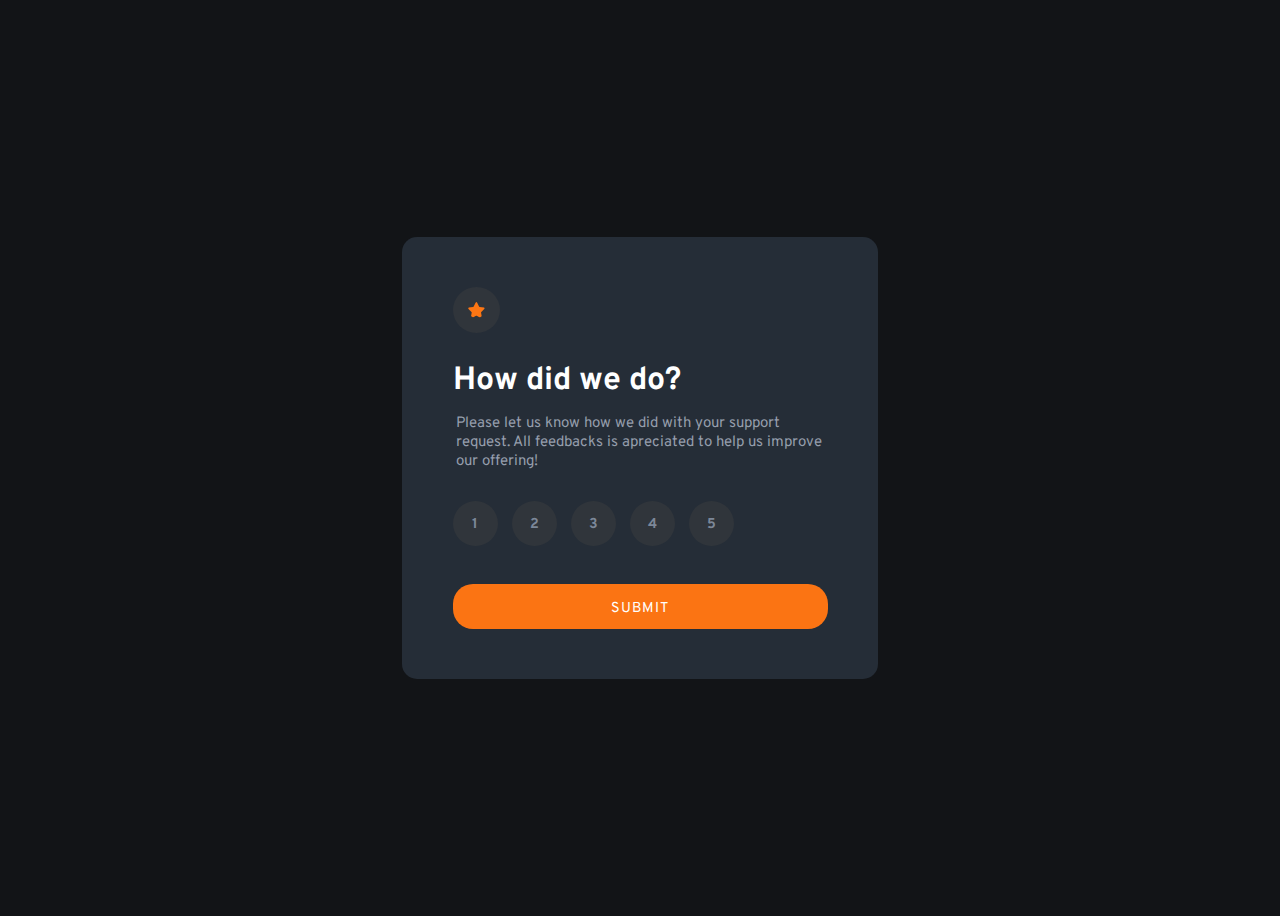
==== index.html @ c48a586d "Initial commit" ====
<!DOCTYPE html>
<html lang="en">
<head>
    <meta charset="UTF-8">
    <meta name="viewport" content="width=device-width, initial-scale=1.0">
    <link rel="stylesheet" href="css/style.css">
    <title>Avaliacao</title>
</head>
<body>
    <main>
        <svg width="17" height="16" xmlns="http://www.w3.org/2000/svg" class="icone"><path d="m9.067.43 1.99 4.031c.112.228.33.386.58.422l4.45.647a.772.772 0 0 1 .427 1.316l-3.22 3.138a.773.773 0 0 0-.222.683l.76 4.431a.772.772 0 0 1-1.12.813l-3.98-2.092a.773.773 0 0 0-.718 0l-3.98 2.092a.772.772 0 0 1-1.119-.813l.76-4.431a.77.77 0 0 0-.222-.683L.233 6.846A.772.772 0 0 1 .661 5.53l4.449-.647a.772.772 0 0 0 .58-.422L7.68.43a.774.774 0 0 1 1.387 0Z" fill="#FC7614"/></svg>
        <h1>How did we do?</h1>
        <p>Please let us know how we did with your support request. All feedbacks is apreciated to help us improve our offering!</p>
        <label>
            <input type="radio" name="selecao" id="um" class="radio"  value="1">
            <span class="numradio">1</span>
        </label>
        <label>
            <input type="radio" name="selecao" id="dois" class="radio" value="2">
            <span class="numradio">2</span>
        </label>
        <label>
            <input type="radio" name="selecao" id="tres" class="radio" value="3">
            <span class="numradio">3</span>
        </label>
        <label>
            <input type="radio" name="selecao" id="quatro" class="radio" value="4">
            <span class="numradio">4</span>
        </label>
        <label>
            <input type="radio" name="selecao" id="cinco" class="radio" value="5">
            <span class="numradio">5</span>
        </label>
        <br>
        <button class="btn">Submit</button>
    </main>
</body>
</html>
---- css/style.css ----
@import url(https://fonts.googleapis.com/css2?family=Overpass:wght@100;200;300;400;500;600;800;900&display=swap);


:root{
    --font1:'Overpass', sans-serif;
    --laranja: hsl(25, 97%, 53%);
    --White: hsl(0, 0%, 100%);
    --LightGrey: hsl(217, 12%, 63%);
    --MediumGrey: hsl(216, 12%, 54%);
    --darkGrey: hsl(213, 10%, 21%);
    --DarkBlue: hsl(213, 19%, 18%);
    --VeryDarkBlue: hsl(216, 12%, 8%);
}

body {
    background: var(--VeryDarkBlue) ;
    font-family: var(--font1);
    height: 100vh;
    display: flex;
    align-items: center;
    justify-content: center;
}

main{
    background-color: var(--DarkBlue);
    padding: 4%;
    margin: 1%;
    max-width: 375px;
    border-radius: 15px;
}

.icone{
    background-color: var(--darkGrey);
    border-radius: 50%;
    padding: 4%;
}

h1{
    color: var(--White);
    font-weight: 700;
    margin-bottom: -5px;
}

p{
    color: var(--LightGrey);
    font-size: 15px;
    padding: 1%;
    margin-bottom: 7%;
}

.radio{
    display: none;
}

.numradio{
    display: inline-block;
    width: 45px;
    height: 45px;
    border-radius: 50%;
    background-color: var(--darkGrey);
    text-align: center;
    line-height: 47px;
    cursor: pointer;
    margin-right: 10px;
    color: var(--MediumGrey);
    font-weight: bold;
    font-size: .9em;

}

.radio:checked + .numradio {
    background-color: var(--LightGrey);
    color: white;
}

.radio:hover + .numradio{
    color: white;
    background-color: var(--laranja);
}

.btn{
    font-family: var(--font1);
    font-weight: 400;
    text-transform: uppercase;
    font-size: .9em;
    color: white;
    border: none;
    border-radius: 20px;
    background-color: var(--laranja);
    margin-top: 10%;
    height: 45px;
    padding: 4%;
    width: 100%;
    text-align: center;
    letter-spacing: 1px;
}

.btn:hover{
    transition: .2s;
    background-color: white;
    color: var(--laranja);
    font-weight: bold;
}

.imagem{
    display: flex;
    width: 100%;
    align-content: center;
    justify-content: center;

}

.agradecimento{
    text-align: center;
}

.mainAgra{
    display: relative;
}

.nota{
    display: none;
    width: 60%;
    margin-top: 5%;
    margin-left: 19%;
    color: var(--laranja);
    background-color: var(--darkGrey);
    padding: 2%;
    border-radius: 15px;
    text-align: center;
}
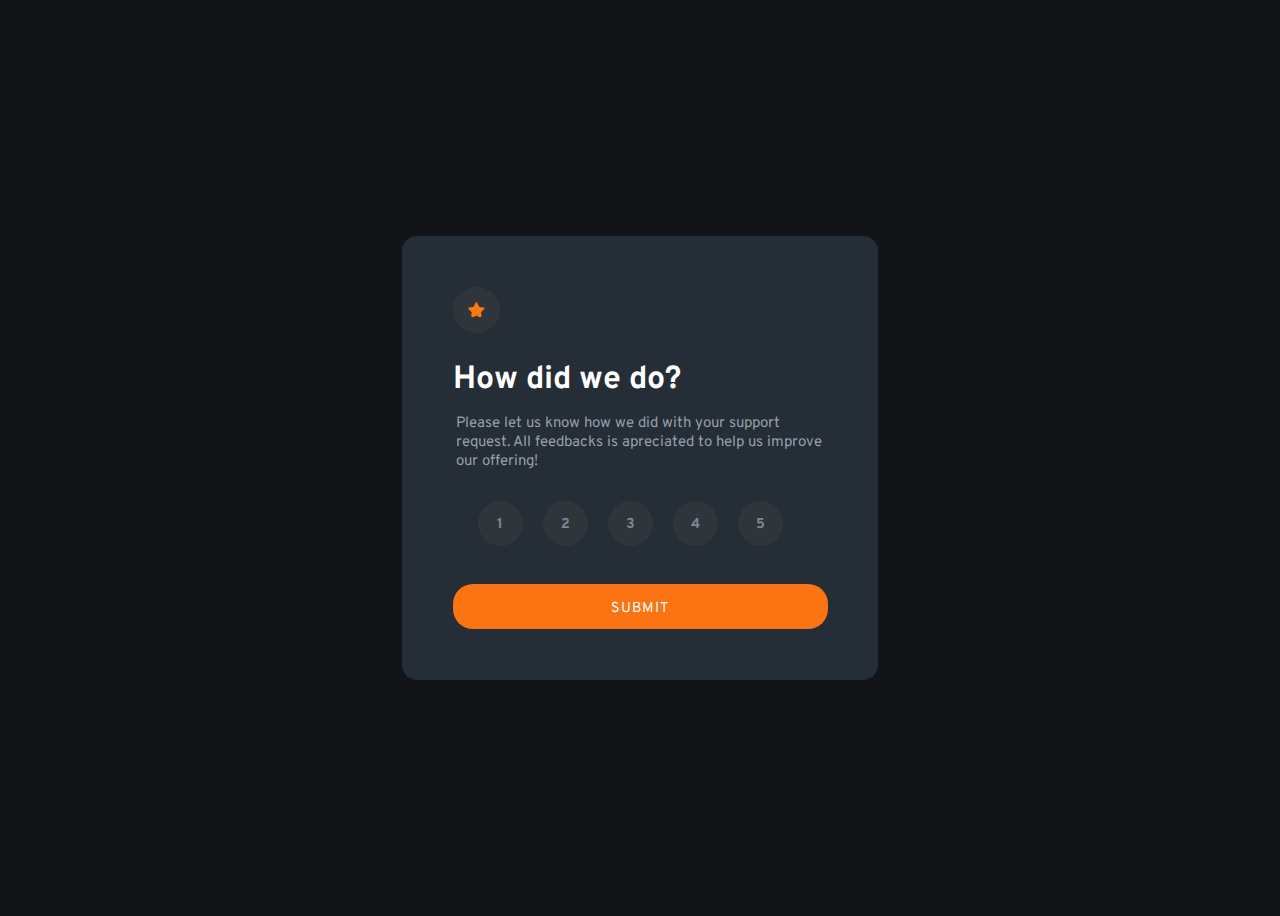
==== commit 92189bee: "." ====
--- a/index.html
+++ b/index.html
@@ -11,26 +11,28 @@
         <svg width="17" height="16" xmlns="http://www.w3.org/2000/svg" class="icone"><path d="m9.067.43 1.99 4.031c.112.228.33.386.58.422l4.45.647a.772.772 0 0 1 .427 1.316l-3.22 3.138a.773.773 0 0 0-.222.683l.76 4.431a.772.772 0 0 1-1.12.813l-3.98-2.092a.773.773 0 0 0-.718 0l-3.98 2.092a.772.772 0 0 1-1.119-.813l.76-4.431a.77.77 0 0 0-.222-.683L.233 6.846A.772.772 0 0 1 .661 5.53l4.449-.647a.772.772 0 0 0 .58-.422L7.68.43a.774.774 0 0 1 1.387 0Z" fill="#FC7614"/></svg>
         <h1>How did we do?</h1>
         <p>Please let us know how we did with your support request. All feedbacks is apreciated to help us improve our offering!</p>
-        <label>
-            <input type="radio" name="selecao" id="um" class="radio"  value="1">
-            <span class="numradio">1</span>
-        </label>
-        <label>
-            <input type="radio" name="selecao" id="dois" class="radio" value="2">
-            <span class="numradio">2</span>
-        </label>
-        <label>
-            <input type="radio" name="selecao" id="tres" class="radio" value="3">
-            <span class="numradio">3</span>
-        </label>
-        <label>
-            <input type="radio" name="selecao" id="quatro" class="radio" value="4">
-            <span class="numradio">4</span>
-        </label>
-        <label>
-            <input type="radio" name="selecao" id="cinco" class="radio" value="5">
-            <span class="numradio">5</span>
-        </label>
+        <div class="avaliacao">
+            <label>
+                <input type="radio" name="selecao" id="um" class="radio"  value="1">
+                <span class="numradio">1</span>
+            </label>
+            <label>
+                <input type="radio" name="selecao" id="dois" class="radio" value="2">
+                <span class="numradio">2</span>
+            </label>
+            <label>
+                <input type="radio" name="selecao" id="tres" class="radio" value="3">
+                <span class="numradio">3</span>
+            </label>
+            <label>
+                <input type="radio" name="selecao" id="quatro" class="radio" value="4">
+                <span class="numradio">4</span>
+            </label>
+            <label>
+                <input type="radio" name="selecao" id="cinco" class="radio" value="5">
+                <span class="numradio">5</span>
+            </label>
+        </div>
         <br>
         <button class="btn">Submit</button>
     </main>
--- a/css/style.css
+++ b/css/style.css
@@ -48,6 +48,11 @@
     margin-bottom: 7%;
 }
 
+.avaliacao{
+    display: flex;
+    justify-content: center;
+}
+
 .radio{
     display: none;
 }
@@ -61,7 +66,7 @@
     text-align: center;
     line-height: 47px;
     cursor: pointer;
-    margin-right: 10px;
+    margin-right: 20px;
     color: var(--MediumGrey);
     font-weight: bold;
     font-size: .9em;
@@ -87,7 +92,7 @@
     border: none;
     border-radius: 20px;
     background-color: var(--laranja);
-    margin-top: 10%;
+    margin-top: 5%;
     height: 45px;
     padding: 4%;
     width: 100%;
